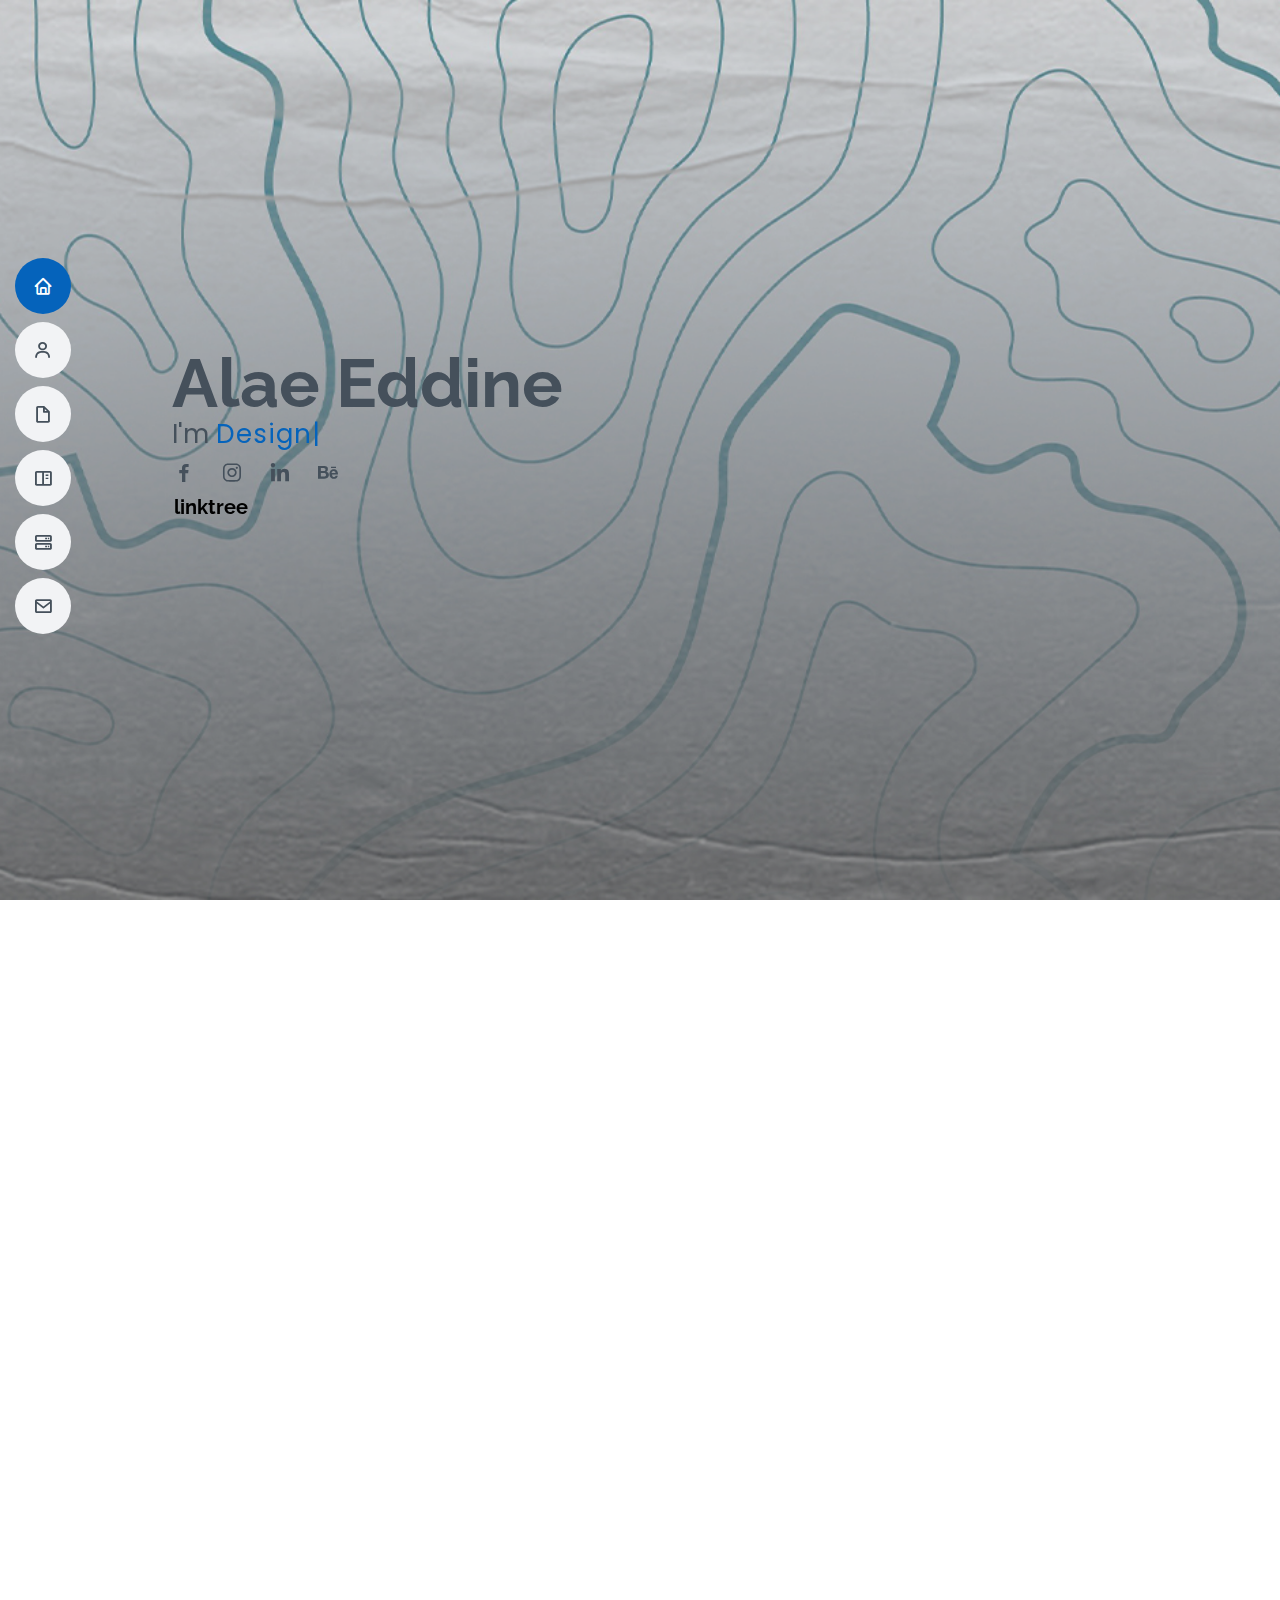
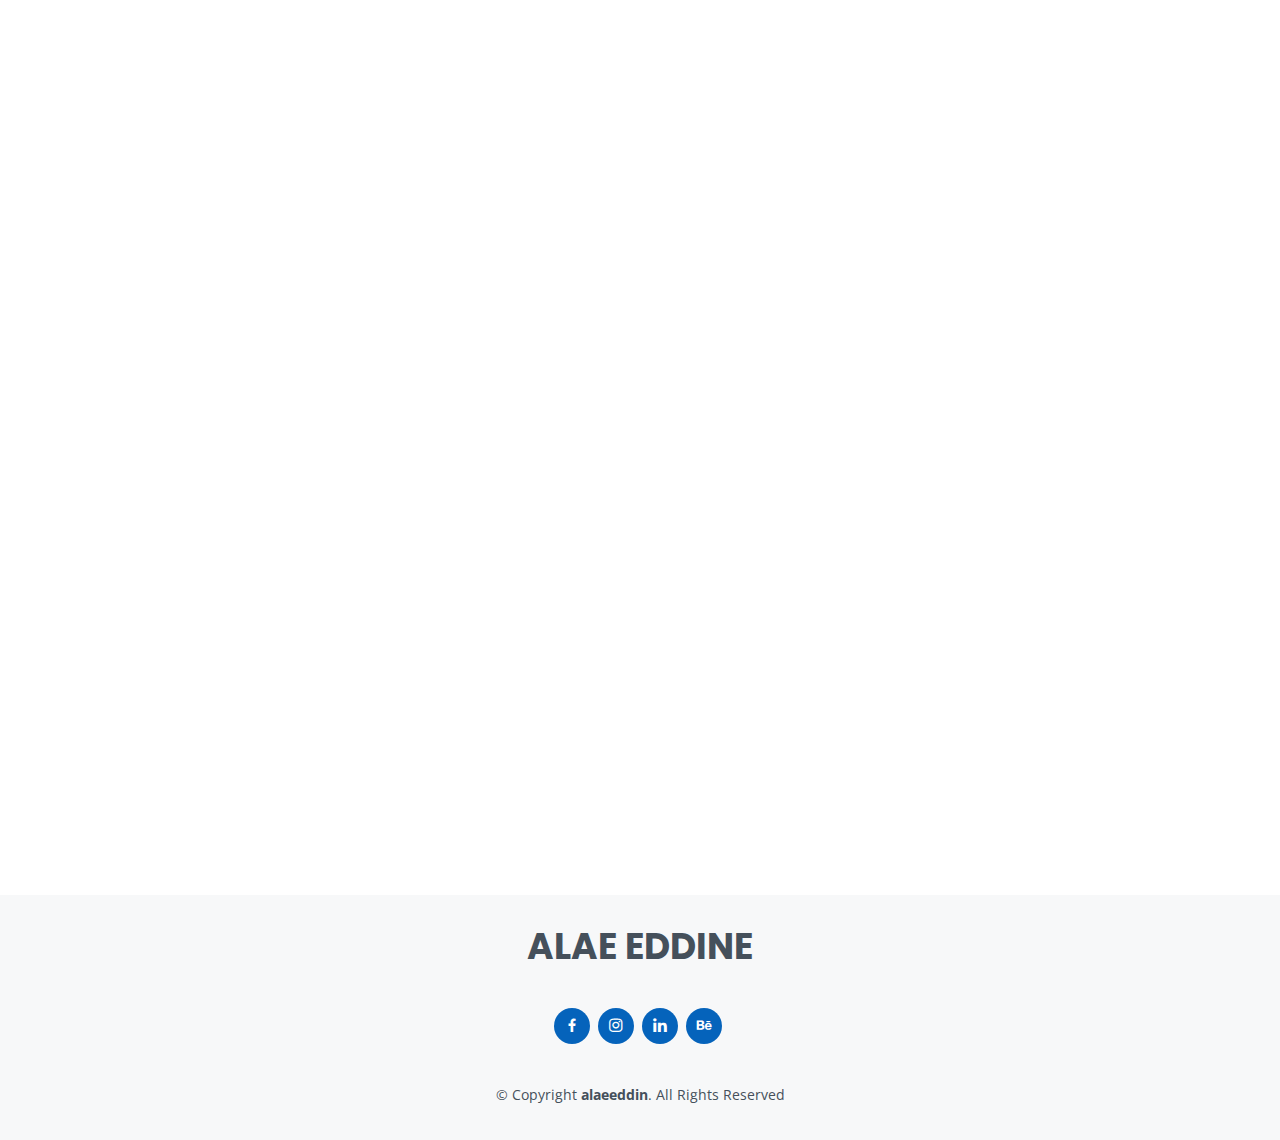
==== index.html @ 73f4cb02 "updated" ====
<!DOCTYPE html>
<html lang="en">

<head>
  <meta charset="utf-8">
  <meta content="width=device-width, initial-scale=1.0" name="viewport">

  <title>MyResume Bootstrap Template - Index</title>
  <meta content="" name="description">
  <meta content="" name="keywords">

  <!-- Favicons -->
  <link href="assets/img/favicon.png" rel="icon">
  <link href="assets/img/apple-touch-icon.png" rel="apple-touch-icon">

  <!-- Google Fonts -->
  <link href="https://fonts.googleapis.com/css?family=Open+Sans:300,300i,400,400i,600,600i,700,700i|Raleway:300,300i,400,400i,500,500i,600,600i,700,700i|Poppins:300,300i,400,400i,500,500i,600,600i,700,700i" rel="stylesheet">

  <!-- Vendor CSS Files -->
  <link href="assets/vendor/aos/aos.css" rel="stylesheet">
  <link href="assets/vendor/bootstrap/css/bootstrap.min.css" rel="stylesheet">
  <link href="assets/vendor/bootstrap-icons/bootstrap-icons.css" rel="stylesheet">
  <link href="assets/vendor/boxicons/css/boxicons.min.css" rel="stylesheet">
  <link href="assets/vendor/glightbox/css/glightbox.min.css" rel="stylesheet">
  <link href="assets/vendor/swiper/swiper-bundle.min.css" rel="stylesheet">

  <!-- Template Main CSS File -->
  <link href="assets/css/style.css" rel="stylesheet">
  <script src="https://kit.fontawesome.com/b3bf8f5bd1.js" crossorigin="anonymous"></script>

  <!-- =======================================================
  * Template Name: MyResume - v4.7.0
  * Template URL: https://bootstrapmade.com/free-html-bootstrap-template-my-resume/
  * Author: BootstrapMade.com
  * License: https://bootstrapmade.com/license/
  ======================================================== -->
</head>

<body>

  <!-- ======= Mobile nav toggle button ======= -->
  <!-- <button type="button" class="mobile-nav-toggle d-xl-none"><i class="bi bi-list mobile-nav-toggle"></i></button> -->
  <i class="bi bi-list mobile-nav-toggle d-xl-none"></i>
  <!-- ======= Header ======= -->
  <header id="header" class="d-flex flex-column justify-content-center">

    <nav id="navbar" class="navbar nav-menu">
      <ul>
        <li><a href="#hero" class="nav-link scrollto active"><i class="bx bx-home"></i> <span>Home</span></a></li>
        <li><a href="#about" class="nav-link scrollto"><i class="bx bx-user"></i> <span>About</span></a></li>
        <li><a href="#resume" class="nav-link scrollto"><i class="bx bx-file-blank"></i> <span>Resume</span></a></li>
        <li><a href="#portfolio" class="nav-link scrollto"><i class="bx bx-book-content"></i> <span>Portfolio</span></a></li>
        <li><a href="#services" class="nav-link scrollto"><i class="bx bx-server"></i> <span>Services</span></a></li>
        <li><a href="#contact" class="nav-link scrollto"><i class="bx bx-envelope"></i> <span>Contact</span></a></li>
      </ul>
    </nav><!-- .nav-menu -->

  </header><!-- End Header -->

  <!-- ======= Hero Section ======= -->
  <section id="hero" class="d-flex flex-column justify-content-center">
    <div class="container" data-aos="zoom-in" data-aos-delay="100">
      <h1>Alae Eddine</h1>
      <p>I'm <span class="typed" data-typed-items="Designer, Freelancer, artist"></span></p>
      <div class="social-links">
        <a href="https://web.facebook.com/profile.php?id=100086496341644" class="facebook"><i class="bx bxl-facebook"></i></a>
        <a href="https://www.instagram.com/taiess_art/" class="instagram"><i class="bx bxl-instagram"></i></a>
        <a href="https://www.linkedin.com/in/alae-eddin-79285a297/" class="linkedin"><i class="bx bxl-linkedin"></i></a>
        <a href="https://www.behance.net/alaeeddin" class="behance"><i class="bx bxl-behance"></i></a> 
      </div> 
      <h1><a href="https://linktr.ee/taiess_motion">
        <div style="position: relative;;top: -10px;left: 2px;font-size: 20px;">linktree</div>
        </a></h1>
    </div>
  </section><!-- End Hero -->

  <main id="main">

    <!-- ======= About Section ======= -->
    <section id="about" class="about">
      <div class="container" data-aos="fade-up">

        <div class="section-title">
          <h2>About</h2>
          <b>HI, MY NAME IS ALAE EDDINE.
            I HAVE 3 YEARS OF EXPERIENCE IN GRAPHIC DESIGN, VIDEO EDITING, AND 3D PRODUCTS.
             I KNOW HOW TO USE MANY PROGRAMS, INCLUDING PHOTOSHOP, ILLUSTRATOR, PREMIERE PRO, AFTER EFFECTS, AND BLENDER.
             I HAVE A GREAT DESIRE TO LEARN NEW THINGS IN ORDER TO DEVELOP MY SKILLS.</b>
        </div>

        <div class="row">
          <div class="col-lg-4">
            <img src="assets/img/profile-img.jpg" class="img-fluid" alt="">
          </div>
          <div class="col-lg-8 pt-4 pt-lg-0 content">
            <h3>Information.</h3>
            <p class="fst-italic">
            </p>
            <div class="row">
              <div class="col-lg-6">
                <ul>
                  <li><i class="bi bi-chevron-right"></i> <strong>Birthday:</strong> <span>17 May 2001</span></li>
                  <li><i class="bi bi-chevron-right"></i> <strong>Website:</strong> <span>www.example.com</span></li>
                  <li><i class="bi bi-chevron-right"></i> <strong>Phone:</strong> <span>+212 654586360</span></li>
                  <li><i class="bi bi-chevron-right"></i> <strong>Location:</strong> <span>Morocco, Agadir</span></li>
                </ul>
              </div>
              <div class="col-lg-6">
                <ul>
                  <li><i class="bi bi-chevron-right"></i> <strong>Age:</strong> <span>21</span></li>
                  <li><i class="bi bi-chevron-right"></i> <strong>Degree:</strong> <span>The second year at the university</span></li>
                  <li><i class="bi bi-chevron-right"></i> <strong>Gmail:</strong> <span>alaeeddin90@gmail.com</span></li>
                  <li><i class="bi bi-chevron-right"></i> <strong>Freelance:</strong> <span>Available</span></li>
                </ul>
              </div>
            </div>
            <p>
            </p>
          </div>
        </div>

      </div>
    </section><!-- End About Section -->

    

    <!-- ======= Skills Section ======= -->
    <section id="resume" class="skills section-bg">
      <div class="container" data-aos="fade-up">

        <div class="section-title">
          <h2>Skills</h2>
          <b>These are some of the skills that I gained by experimenting with several different fields, 
            which enabled me to either acquire or develop them.</b>
        </div>

        <div class="row skills-content">

          <div class="col-lg-6">

            <div class="progress">
              <span class="skill">Photoshop <i class="val">95%</i></span>
              <div class="progress-bar-wrap">
                <div class="progress-bar" role="progressbar" aria-valuenow="95" aria-valuemin="0" aria-valuemax="100"></div>
              </div>
            </div>

            <div class="progress">
              <span class="skill">Illustrator <i class="val">95%</i></span>
              <div class="progress-bar-wrap">
                <div class="progress-bar" role="progressbar" aria-valuenow="95" aria-valuemin="0" aria-valuemax="100"></div>
              </div>
            </div>

            <div class="progress">
              <span class="skill">Premiere pro <i class="val">95%</i></span>
              <div class="progress-bar-wrap">
                <div class="progress-bar" role="progressbar" aria-valuenow="95" aria-valuemin="0" aria-valuemax="100"></div>
              </div>
            </div>

          </div>

          <div class="col-lg-6">

            <div class="progress">
              <span class="skill">After effects <i class="val">80%</i></span>
              <div class="progress-bar-wrap">
                <div class="progress-bar" role="progressbar" aria-valuenow="80" aria-valuemin="0" aria-valuemax="100"></div>
              </div>
            </div>

            <div class="progress">
              <span class="skill">Blender <i class="val">80%</i></span>
              <div class="progress-bar-wrap">
                <div class="progress-bar" role="progressbar" aria-valuenow="80" aria-valuemin="0" aria-valuemax="100"></div>
              </div>
            </div>

            
            </div>

          </div>

        </div>

      </div>
    </section><!-- End Skills Section -->

    <!-- ======= Resume Section ======= -->
    <section id="experience" class="resume">
      <div class="container" data-aos="fade-up">

        <div class="section-title">
          <h2>Experience</h2>
          

        <div class="row">
          <div class="col-lg-6">
            <h3 class="resume-title">Education</h3>
            <div class="resume-item pb-0">
              <h4>baccalaureate</h4>
              <p><em>Obtained a baccalaureate degree in the Department of Life and Earth Sciences</em></p>
              <ul>
                <li>Morocco-chtouka ait baha-adouz oussaad</li>
                <li>2018\2019</li>
              </ul>
            </div>

            
            <div class="resume-item">
              <h4>Enrollment in university studies</h4>
              <h5>2019 - 2023</h5>
              <p><em>Division of Economic Sciences</em></p>
            </div>
          </div>
          <div class="col-lg-6">
            <h3 class="resume-title">Professional Experience</h3>
            <div class="resume-item">
              <h4>Freelancer : graphic design and Editor</h4>
              <h5>2019 - 2023</h5>
              <ul>
                <li>Ads design, banners, social media ads</li>
                <li>Design and drawing of characters and paintings </li>
                <li>Editing videos and merging them with visual and audio effects</li>
              </ul>
            </div>
              <div class="resume-item">
                <h4>Freelancer : animation 2d and motion graphic</h4>
                <h5>2021 - 2023</h5>
                <ul>
                  <li>Design characters and make animation</li>
                  <li>motion graphic ads</li>
                </ul>
            </div>
            <div class="resume-item">
              <h4>Freelancer : 3D artist</h4>
              <h5>2022 - 2023</h5>
              <ul>
                <li>interior design</li>
                <li>3D animation</li>  
              </ul>
            </div>
            
            </div>
          </div>
        </div>

      </div>
    </section><!-- End Resume Section -->

    <!-- ======= Portfolio Section ======= -->
    <section id="portfolio" class="portfolio section-bg">
      <div class="container" data-aos="fade-up">

        <div class="section-title">
          <h2>Portfolio</h2>
          <p><b>Here you will find some of my personal works</b></p>
        </div>

        <div class="row">
          <div class="col-lg-12 d-flex justify-content-center" data-aos="fade-up" data-aos-delay="100">
            <ul id="portfolio-flters">
              <li data-filter="*" class="filter-active">All</li>
              <li data-filter=".filter-app">Design graphic</li>
              <li data-filter=".filter-card">2D animation</li>
              <li data-filter=".filter-web">3D rendring </li>
            </ul>
          </div>
        </div>

        <div class="row portfolio-container" data-aos="fade-up" data-aos-delay="200">

          <div class="col-lg-4 col-md-6 portfolio-item filter-app">
            <div class="portfolio-wrap">
              <img src="assets/img/portfolio/auva-logo.jpg" class="img-fluid" alt="">
              <div class="portfolio-info">
                <h4>LOGO AUVA</h4>
                <p>DESIGN GRAPHIC</p>
                <div class="portfolio-links">
                  <a href="assets/img/portfolio/auva-logo.jpg" data-gallery="portfolioGallery" class="portfolio-lightbox" title="DESIGN GRAPHIC"><i class="bx bx-plus"></i></a>
                  <a href="portfolio-details.html" class="portfolio-details-lightbox" data-glightbox="type: external" title="Portfolio Details"><i class="bx bx-link"></i></a>
                </div>
              </div>
            </div>
          </div>

          <div class="col-lg-4 col-md-6 portfolio-item filter-app">
            <div class="portfolio-wrap">
              <img src="assets/img/portfolio/portfoliSSASo-1.jpg" class="img-fluid" alt="">
              <div class="portfolio-info">
                <h4>banners</h4>
                <p>DESIGN GRAPHIC</p>
                <div class="portfolio-links">
                  <a href="assets/img/portfolio/portfoliSSASo-1.jpg" data-gallery="portfolioGallery" class="portfolio-lightbox" title="DESIGN GRAPHIC"><i class="bx bx-plus"></i></a>
                  <a href="portfolio-details.html" class="portfolio-details-lightbox" data-glightbox="type: external" title="Portfolio Details"><i class="bx bx-link"></i></a>
                </div>
              </div>
            </div>
          </div>

          

          <div class="col-lg-4 col-md-6 portfolio-item filter-app">
            <div class="portfolio-wrap">
              <img src="assets/img/portfolio/portfoliSSSo-1.jpg" class="img-fluid" alt="">
              <div class="portfolio-info">
                <h4>alae logo</h4>
                <p>DESIGN GRAPHIC</p>
                <div class="portfolio-links">
                  <a href="assets/img/portfolio/portfoliSSSo-1.jpg" data-gallery="portfolioGallery" class="portfolio-lightbox" title="DESIGN GRAPHIC"><i class="bx bx-plus"></i></a>
                  <a href="portfolio-details.html" class="portfolio-details-lightbox" data-glightbox="type: external" title="Portfolio Details"><i class="bx bx-link"></i></a>
                </div>
              </div>
            </div>
          </div>

          <div class="col-lg-4 col-md-6 portfolio-item filter-web">
            <div class="portfolio-wrap">
              <img src="assets/img/portfolio/portfolio-2.jpg" class="img-fluid" alt="">
              <div class="portfolio-info">
                <h4>carrot character</h4>
                <p>3D RENDRING</p>
                <div class="portfolio-links">
                  <a href="assets/img/portfolio/portfolio-2.jpg" data-gallery="portfolioGallery" class="portfolio-lightbox" title="Web 3"><i class="bx bx-plus"></i></a>
                  <a href="portfolio-details.html" class="portfolio-details-lightbox" data-glightbox="type: external" title="Portfolio Details"><i class="bx bx-link"></i></a>
                </div>
              </div>
            </div>
          </div>

          <div class="col-lg-4 col-md-6 portfolio-item filter-web">
            <div class="portfolio-wrap">
              <img src="assets/img/portfolio/portfolio-2.1.jpg" class="img-fluid" alt="">
              <div class="portfolio-info">
                <h4>dream room</h4>
                <p>3D RENDRING</p>
                <div class="portfolio-links">
                  <a href="assets/img/portfolio/portfolio-2.1.jpg" data-gallery="portfolioGallery" class="portfolio-lightbox" title="Web 3"><i class="bx bx-plus"></i></a>
                  <a href="portfolio-details.html" class="portfolio-details-lightbox" data-glightbox="type: external" title="Portfolio Details"><i class="bx bx-link"></i></a>
                </div>
              </div>
            </div>
          </div>

          <div class="col-lg-4 col-md-6 portfolio-item filter-web">
            <div class="portfolio-wrap">
              <img src="assets/img/portfolio/portfolio-2.2.jpg" class="img-fluid" alt="">
              <div class="portfolio-info">
                <h4>dream kitchen</h4>
                <p>3D RENDRING</p>
                <div class="portfolio-links">
                  <a href="assets/img/portfolio/portfolio-2.2.jpg" data-gallery="portfolioGallery" class="portfolio-lightbox" title="Web 3"><i class="bx bx-plus"></i></a>
                  <a href="portfolio-details.html" class="portfolio-details-lightbox" data-glightbox="type: external" title="Portfolio Details"><i class="bx bx-link"></i></a>
                </div>
              </div>
            </div>
          </div>

          <div class="col-lg-4 col-md-6 portfolio-item filter-app">
            <div class="portfolio-wrap">
              <img src="assets/img/portfolio/logo-karim-tailor.jpg" class="img-fluid" alt="">
              <div class="portfolio-info">
                <h4>logo karim tailor</h4>
                <p>DESIGN GRAPHIC</p>
                <div class="portfolio-links">
                  <a href="assets/img/portfolio/logo-karim-tailor.jpg" data-gallery="portfolioGallery" class="portfolio-lightbox" title="DESIGN GRAPHIC"><i class="bx bx-plus"></i></a>
                  <a href="portfolio-details.html" class="portfolio-details-lightbox" data-glightbox="type: external" title="Portfolio Details"><i class="bx bx-link"></i></a>
                </div>
              </div>
            </div>
          </div>

          <div class="col-lg-4 col-md-6 portfolio-item filter-card">
            <div class="portfolio-wrap">
              <img src="assets/img/portfolio/portfolio-4.jpg" class="img-fluid" alt="">
              <div class="portfolio-info">
                <h4>jadid co motion graphic</h4>
                <p>2D animation</p>
                <div class="portfolio-links">
                  <a href="assets/img/portfolio/portfolio-4.jpg" data-gallery="portfolioGallery" class="portfolio-lightbox" title="2D animation"><i class="bx bx-plus"></i></a>
                  <a href="https://drive.google.com/file/d/13ydAbCqWtve7EQtnxo9LlO2_ieWgZD_L/view?usp=sharing" title="2D animation"><i class="bx bx-link"></i></a>
                </div>
              </div>
            </div>
          </div>

          <div class="col-lg-4 col-md-6 portfolio-item filter-web">
            <div class="portfolio-wrap">
              <img src="assets/img/portfolio/portfolio-5.jpg" class="img-fluid" alt="">
              <div class="portfolio-info">
                <h4>Flying deserted island</h4>
                <p>3D RENDRING</p>
                <div class="portfolio-links">
                  <a href="assets/img/portfolio/portfolio-5.jpg" data-gallery="portfolioGallery" class="portfolio-lightbox" title="Web 2"><i class="bx bx-plus"></i></a>
                  <a href="portfolio-details.html" class="portfolio-details-lightbox" data-glightbox="type: external" title="Portfolio Details"><i class="bx bx-link"></i></a>
                </div>
              </div>
            </div>
          </div>

          <div class="col-lg-4 col-md-6 portfolio-item filter-app">
            <div class="portfolio-wrap">
              <img src="assets/img/portfolio/portfolio-6.jpg" class="img-fluid" alt="">
              <div class="portfolio-info">
                <h4>logo auva logo</h4>
                <p>DESIGN GRAPHIC</p>
                <div class="portfolio-links">
                  <a href="assets/img/portfolio/portfolio-6.jpg" data-gallery="portfolioGallery" class="portfolio-lightbox" title="DESIGN GRAPHIC"><i class="bx bx-plus"></i></a>
                  <a href="portfolio-details.html" class="portfolio-details-lightbox" data-glightbox="type: external" title="Portfolio Details"><i class="bx bx-link"></i></a>
                </div>
              </div>
            </div>
          </div>

          <div class="col-lg-4 col-md-6 portfolio-item filter-app">
            <div class="portfolio-wrap">
              <img src="assets/img/portfolio/BANNER_2.jpg" class="img-fluid" alt="">
              <div class="portfolio-info">
                <h4>banners</h4>
                <p>DESIGN GRAPHIC</p>
                <div class="portfolio-links">
                  <a href="assets/img/portfolio/BANNER_2.jpg" data-gallery="portfolioGallery" class="portfolio-lightbox" title="DESIGN GRAPHIC"><i class="bx bx-plus"></i></a>
                  <a href="portfolio-details.html" class="portfolio-details-lightbox" data-glightbox="type: external" title="Portfolio Details"><i class="bx bx-link"></i></a>
                </div>
              </div>
            </div>
          </div>

          <div class="col-lg-4 col-md-6 portfolio-item filter-app">
            <div class="portfolio-wrap">
              <img src="assets/img/portfolio/BANNER_3.jpg" class="img-fluid" alt="">
              <div class="portfolio-info">
                <h4>banners</h4>
                <p>DESIGN GRAPHIC</p>
                <div class="portfolio-links">
                  <a href="assets/img/portfolio/BANNER_3.jpg" data-gallery="portfolioGallery" class="portfolio-lightbox" title="DESIGN GRAPHIC"><i class="bx bx-plus"></i></a>
                  <a href="portfolio-details.html" class="portfolio-details-lightbox" data-glightbox="type: external" title="Portfolio Details"><i class="bx bx-link"></i></a>
                </div>
              </div>
            </div>
          </div>

          <div class="col-lg-4 col-md-6 portfolio-item filter-app">
            <div class="portfolio-wrap">
              <img src="assets/img/portfolio/portfoliSSo-1.jpg" class="img-fluid" alt="">
              <div class="portfolio-info">
                <h4>auva logo</h4>
                <p>DESIGN GRAPHIC</p>
                <div class="portfolio-links">
                  <a href="assets/img/portfolio/portfoliSSo-1.jpg" data-gallery="portfolioGallery" class="portfolio-lightbox" title="DESIGN GRAPHIC"><i class="bx bx-plus"></i></a>
                  <a href="portfolio-details.html" class="portfolio-details-lightbox" data-glightbox="type: external" title="Portfolio Details"><i class="bx bx-link"></i></a>
                </div>
              </div>
            </div>
          </div>

          <div class="col-lg-4 col-md-6 portfolio-item filter-card">
            <div class="portfolio-wrap">
              <img src="assets/img/portfolio/portfolio-7.jpg" class="img-fluid" alt="">
              <div class="portfolio-info">
                <h4>l'box animation</h4>
                <p>2D animation</p>
                <div class="portfolio-links">
                  <a href="assets/img/portfolio/portfolio-7.jpg" data-gallery="portfolioGallery" class="portfolio-lightbox" title="2D animation"><i class="bx bx-plus"></i></a>
                  <a href="https://drive.google.com/file/d/11UYwRSaz3IsTHRaHEIhQaYltELUjUNdL/view?usp=sharing" title="2D animation"><i class="bx bx-link"></i></a>
                </div>
              </div>
            </div>
          </div>

          <div class="col-lg-4 col-md-6 portfolio-item filter-card">
            <div class="portfolio-wrap">
              <img src="assets/img/portfolio/portfolio-8.jpg" class="img-fluid" alt="">
              <div class="portfolio-info">
                <h4>cabinet d'orthoptie animation</h4>
                <p>2D animation</p>
                <div class="portfolio-links">
                  <a href="assets/img/portfolio/portfolio-8.jpg" data-gallery="portfolioGallery" class="portfolio-lightbox" title="2D animation"><i class="bx bx-plus"></i></a>
                  <a href="https://drive.google.com/file/d/1YkeihzGF2uf79qdnOVBDCPUDxxinAh7w/view?usp=sharing" title="Portfolio Details"><i class="bx bx-link"></i></a>
                </div>
              </div>
            </div>
          </div>

          <div class="col-lg-4 col-md-6 portfolio-item filter-web">
            <div class="portfolio-wrap">
              <img src="assets/img/portfolio/portfolio-9.jpg" class="img-fluid" alt="">
              <div class="portfolio-info">
                <h4>dream room</h4>
                <p>3D RENDRING</p>
                <div class="portfolio-links">
                  <a href="assets/img/portfolio/portfolio-9.jpg" data-gallery="portfolioGallery" class="portfolio-lightbox" title="Web 3"><i class="bx bx-plus"></i></a>
                  <a href="portfolio-details.html" class="portfolio-details-lightbox" data-glightbox="type: external" title="Portfolio Details"><i class="bx bx-link"></i></a>
                </div>
              </div>
            </div>
          </div>

        </div>

      </div>
    </section><!-- End Portfolio Section -->

    <!-- ======= Services Section ======= -->
    <section id="services" class="services">
      <div class="container" data-aos="fade-up">

        <div class="section-title">
          <h2>Services</h2>
          <p><b>I provide different services that help you provide better content or help your company to provide its services smoothly to customers</b></p>
        </div>

        <div class="row">
          <div class="col-lg-4 col-md-6 d-flex align-items-stretch" data-aos="zoom-in" data-aos-delay="100">
            <div class="icon-box iconbox-blue">
              <div class="icon">
                <svg width="100" height="100" viewBox="0 0 600 600" xmlns="http://www.w3.org/2000/svg"> 
                  <path stroke="none" stroke-width="0" fill="#f5f5f5" d="M300,582.0697525312426C382.5290701553225,586.8405444964366,449.9789794690241,525.3245884688669,502.5850820975895,461.55621195738473C556.606425686781,396.0723002908107,615.8543463187945,314.28637112970534,586.6730223649479,234.56875336149918C558.9533121215079,158.8439757836574,454.9685369536778,164.00468322053177,381.49747125262974,130.76875717737553C312.15926192815925,99.40240125094834,248.97055460311594,18.661163978235184,179.8680185752513,50.54337015887873C110.5421016452524,82.52863877960104,119.82277516462835,180.83849132639028,109.12597500060166,256.43424936330496C100.08760227029461,320.3096726198365,92.17705696193138,384.0621239912766,124.79988738764834,439.7174275375508C164.83382741302287,508.01625554203684,220.96474134820875,577.5009287672846,300,582.0697525312426"></path>
                </svg>
                <img src="C:\Users\zertyuiop\Desktop\portfolio ae website\assets\img\icons\3D-icon.png" class="hover-image" style="width: 42px;height: 42px;position: absolute;top: 34px;left: -16px;left: 33px; ">
              </div>
              <h4><a href="https://drive.google.com/file/d/1mc7DrGEESGYgomYql3vd9aY8Rp2_ylqr/view?usp=sharing">3D</a></h4>
              <p><b>Create a 3D animation video and interior design for your home or organization</b></p>
            </div>
          </div>

          <div class="col-lg-4 col-md-6 d-flex align-items-stretch mt-4 mt-md-0" data-aos="zoom-in" data-aos-delay="200">
            <div class="icon-box iconbox-orange ">
              <div class="icon">
                <svg width="100" height="100" viewBox="0 0 600 600" xmlns="http://www.w3.org/2000/svg">
                  <path stroke="none" stroke-width="0" fill="#f5f5f5" d="M300,582.0697525312426C382.5290701553225,586.8405444964366,449.9789794690241,525.3245884688669,502.5850820975895,461.55621195738473C556.606425686781,396.0723002908107,615.8543463187945,314.28637112970534,586.6730223649479,234.56875336149918C558.9533121215079,158.8439757836574,454.9685369536778,164.00468322053177,381.49747125262974,130.76875717737553C312.15926192815925,99.40240125094834,248.97055460311594,18.661163978235184,179.8680185752513,50.54337015887873C110.5421016452524,82.52863877960104,119.82277516462835,180.83849132639028,109.12597500060166,256.43424936330496C100.08760227029461,320.3096726198365,92.17705696193138,384.0621239912766,124.79988738764834,439.7174275375508C164.83382741302287,508.01625554203684,220.96474134820875,577.5009287672846,300,582.0697525312426"></path>
                </svg>
                <img src="C:\Users\zertyuiop\Desktop\portfolio ae website\assets\img\icons\design.png" style="width: 42px;height: 42px;position: absolute;top: 36px;left: -16px;left: 33px;">
              </div>
              <h4><a href="">Graphic design</a></h4>
              <p><b>Creating a visual identity and everything that might help you promote your project</b></p>
            </div>
          </div>

          <div class="col-lg-4 col-md-6 d-flex align-items-stretch mt-4 mt-lg-0" data-aos="zoom-in" data-aos-delay="300">
            <div class="icon-box iconbox-pink">
              <div class="icon">
                <svg width="100" height="100" viewBox="0 0 600 600" xmlns="http://www.w3.org/2000/svg">
                  <path stroke="none" stroke-width="0" fill="#f5f5f5" d="M300,541.5067337569781C382.14930387511276,545.0595476570109,479.8736841581634,548.3450877840088,526.4010558755058,480.5488172755941C571.5218469581645,414.80211281144784,517.5187510058486,332.0715597781072,496.52539010469104,255.14436215662573C477.37192572678356,184.95920475031193,473.57363656557914,105.61284051026155,413.0603344069578,65.22779650032875C343.27470386102294,18.654635553484475,251.2091493199835,5.337323636656869,175.0934190732945,40.62881213300186C97.87086631185822,76.43348514350839,51.98124368387456,156.15599469081315,36.44837278890362,239.84606092416172C21.716077023791087,319.22268207091537,43.775223500013084,401.1760424656574,96.891909868211,461.97329694683043C147.22146801428983,519.5804099606455,223.5754009179313,538.201503339737,300,541.5067337569781"></path>
                </svg>
                <img src="C:\Users\zertyuiop\Desktop\portfolio ae website\assets\img\icons\icons8-pivot-animator-96.png" style="width: 53px;height: 53px;position: absolute;top: 28px;left: -16px;left: 22px;">
              </div>
              <h4><a href="">2D animation</a></h4>
              <p><b>I present to you motion graphics that help you present your project or idea to your clients with a creative touch</b></p>
            </div>
          </div>
        </div>

      </div>
    </section><!-- End Services Section -->

    <!-- ======= Testimonials Section ======= -->
   <!-- End testimonial item -->
<!-- End testimonial item -->


    <!-- ======= Contact Section ======= -->
    <section id="contact" class="contact">
      <div class="container" data-aos="fade-up">

        <div class="section-title">
          <h2>Contact</h2>
        </div>

        <div class="row mt-1">

          <div class="col-lg-4">
            <div class="info">
              <div class="address">
                <i class="bi bi-geo-alt"></i>
                <h4>Location:</h4>
                <p>biougra-chtouka ait baha-souss massa-Morocco</p>
              </div>

              <div class="email">
                <i class="bi bi-envelope"></i>
                <h4>Email:</h4>
                <p>alaeeddin90@example.com</p>
              </div>

              <div class="phone">
                <i class="bi bi-phone"></i>
                <h4>Call:</h4>
                <p>+212653586360</p>
              </div>

            </div>

          </div>

          <div class="col-lg-8 mt-5 mt-lg-0">

            <form action="forms/contact.php" method="post" role="form" class="php-email-form">
              <div class="row">
                <div class="col-md-6 form-group">
                  <input type="text" name="name" class="form-control" id="name" placeholder="Your Name" required>
                </div>
                <div class="col-md-6 form-group mt-3 mt-md-0">
                  <input type="email" class="form-control" name="email" id="email" placeholder="Your Email" required>
                </div>
              </div>
              <div class="form-group mt-3">
                <input type="text" class="form-control" name="subject" id="subject" placeholder="Subject" required>
              </div>
              <div class="form-group mt-3">
                <textarea class="form-control" name="message" rows="5" placeholder="Message" required></textarea>
              </div>
              <div class="my-3">
                <div class="loading">Loading</div>
                <div class="error-message"></div>
                <div class="sent-message">Your message has been sent. Thank you!</div>
              </div>
              <div class="text-center"><button type="submit">Send Message</button></div>
            </form>

          </div>

        </div>

      </div>
    </section><!-- End Contact Section -->

  </main><!-- End #main -->

  <!-- ======= Footer ======= -->
  <footer id="footer">
    <div class="container">
      <h3>ALAE EDDINE</h3>
      <p></p>
      <div class="social-links">
        <a href="https://web.facebook.com/profile.php?id=100086496341644" class="facebook"><i class="bx bxl-facebook"></i></a>
        <a href="https://www.instagram.com/taiess_motion/" class="instagram"><i class="bx bxl-instagram"></i></a>
        <a href="https://www.linkedin.com/in/alae-eddin-62bb54255/" class="linkedin"><i class="bx bxl-linkedin"></i></a>
        <a href="https://www.behance.net/alaeeddin" class="behance"><i class="bx bxl-behance"></i></a> 
      </div>
      <div class="copyright">
        &copy; Copyright <strong><span>alaeeddin</span></strong>. All Rights Reserved
      </div>
      <div class="credits">
        <!-- All the links in the footer should remain intact. -->
        <!-- You can delete the links only if you purchased the pro version. -->
        <!-- Licensing information: [license-url] -->
        <!-- Purchase the pro version with working PHP/AJAX contact form: https://bootstrapmade.com/free-html-bootstrap-template-my-resume/ -->
      </div>
    </div>
  </footer><!-- End Footer -->

  <div id="preloader"></div>
  <a href="#" class="back-to-top d-flex align-items-center justify-content-center"><i class="bi bi-arrow-up-short"></i></a>

  <!-- Vendor JS Files -->
  <script src="assets/vendor/purecounter/purecounter.js"></script>
  <script src="assets/vendor/aos/aos.js"></script>
  <script src="assets/vendor/bootstrap/js/bootstrap.bundle.min.js"></script>
  <script src="assets/vendor/glightbox/js/glightbox.min.js"></script>
  <script src="assets/vendor/isotope-layout/isotope.pkgd.min.js"></script>
  <script src="assets/vendor/swiper/swiper-bundle.min.js"></script>
  <script src="assets/vendor/typed.js/typed.min.js"></script>
  <script src="assets/vendor/waypoints/noframework.waypoints.js"></script>
  <script src="assets/vendor/php-email-form/validate.js"></script>

  <!-- Template Main JS File -->
  <script src="assets/js/main.js"></script>

</body>

</html>
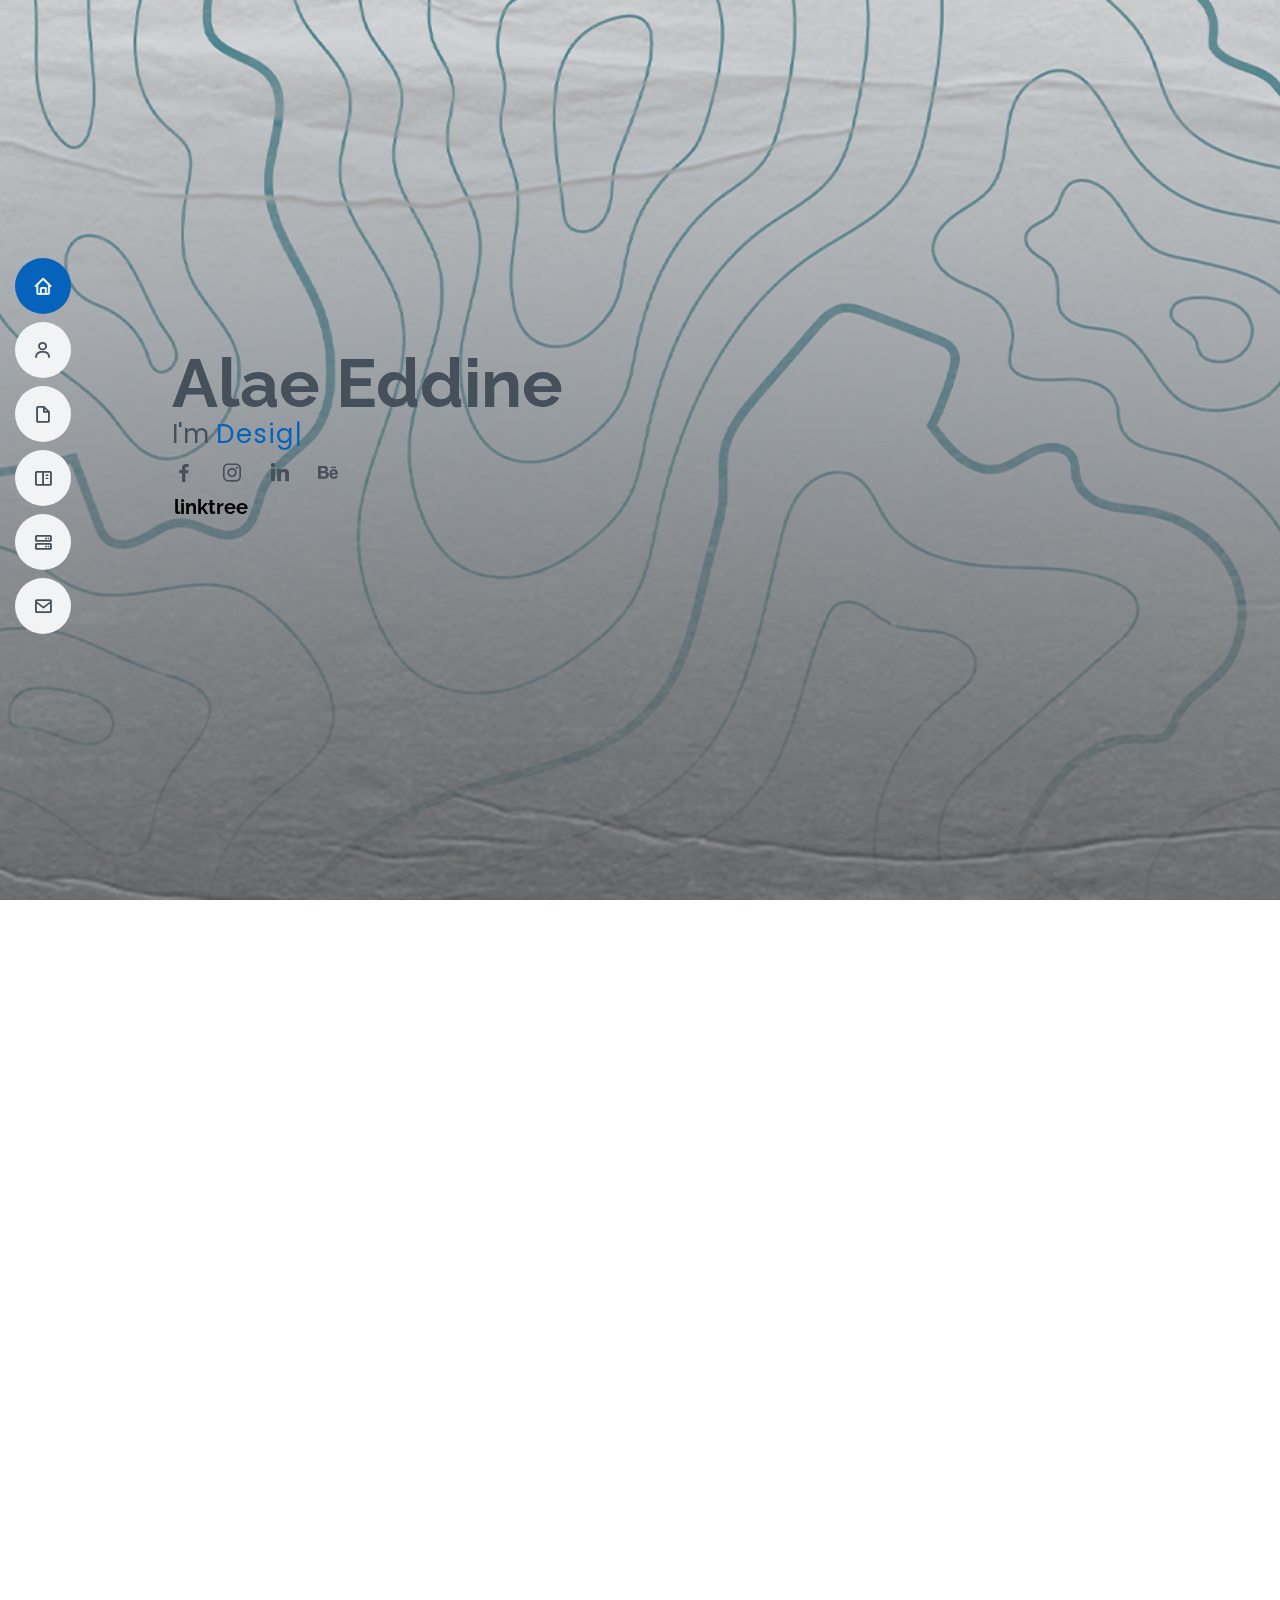
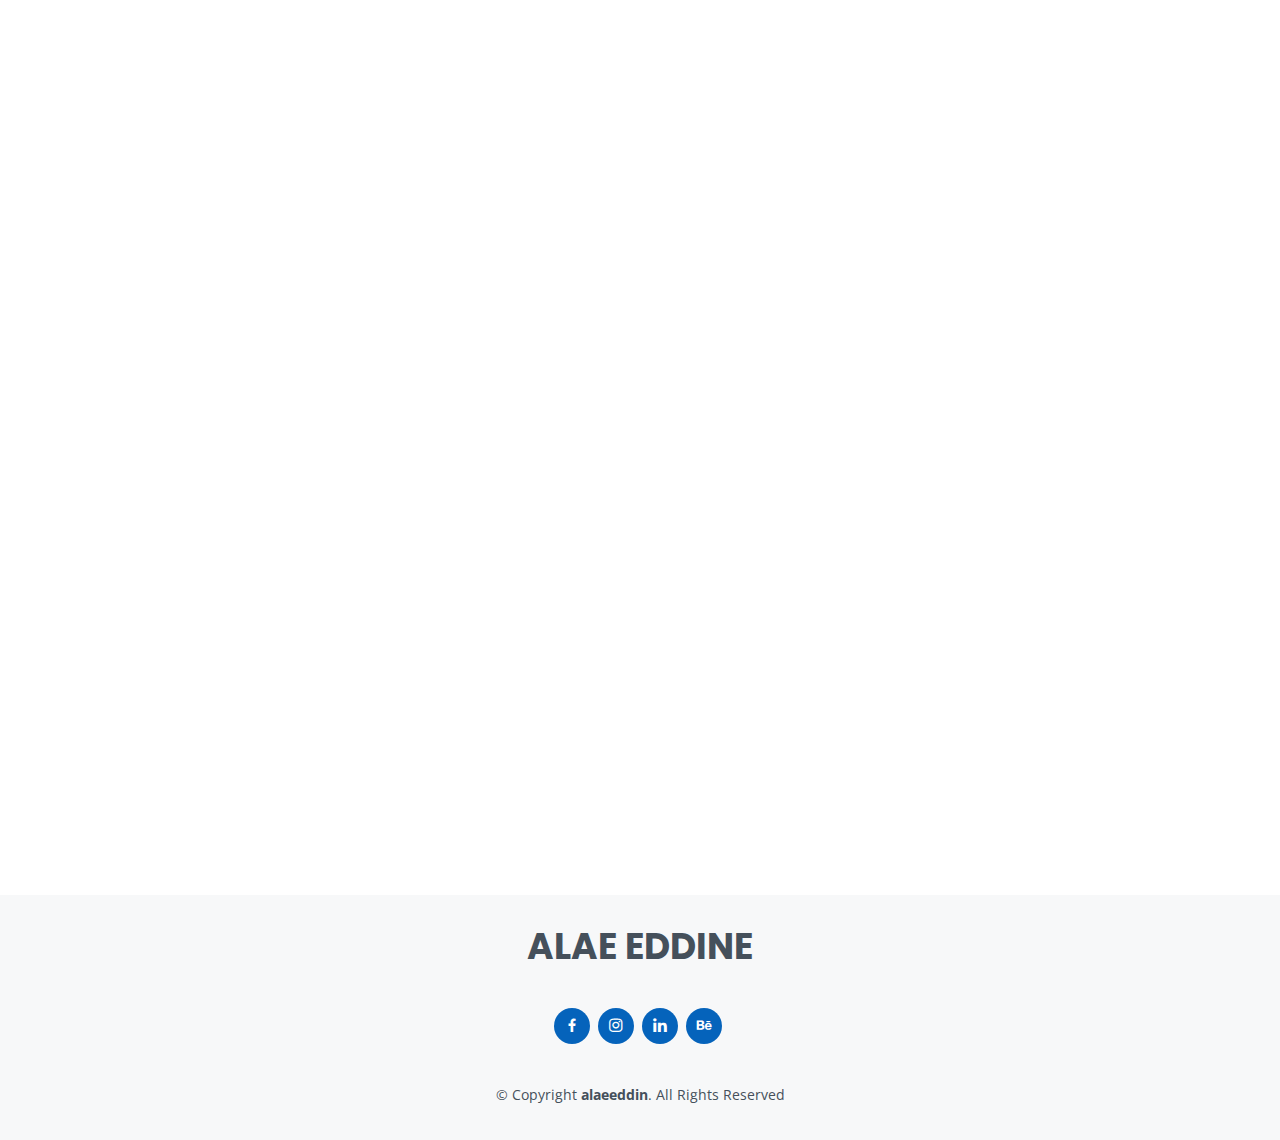
==== commit 9ccff9d9: "updated" ====
--- a/index.html
+++ b/index.html
@@ -83,7 +83,7 @@
         <div class="section-title">
           <h2>About</h2>
           <b>HI, MY NAME IS ALAE EDDINE.
-            I HAVE 3 YEARS OF EXPERIENCE IN GRAPHIC DESIGN, VIDEO EDITING, AND 3D PRODUCTS.
+            I HAVE 4 YEARS OF EXPERIENCE IN GRAPHIC DESIGN, VIDEO EDITING, AND 3D PRODUCTS.
              I KNOW HOW TO USE MANY PROGRAMS, INCLUDING PHOTOSHOP, ILLUSTRATOR, PREMIERE PRO, AFTER EFFECTS, AND BLENDER.
              I HAVE A GREAT DESIRE TO LEARN NEW THINGS IN ORDER TO DEVELOP MY SKILLS.</b>
         </div>
@@ -107,7 +107,7 @@
               </div>
               <div class="col-lg-6">
                 <ul>
-                  <li><i class="bi bi-chevron-right"></i> <strong>Age:</strong> <span>21</span></li>
+                  <li><i class="bi bi-chevron-right"></i> <strong>Age:</strong> <span>22</span></li>
                   <li><i class="bi bi-chevron-right"></i> <strong>Degree:</strong> <span>The second year at the university</span></li>
                   <li><i class="bi bi-chevron-right"></i> <strong>Gmail:</strong> <span>alaeeddin90@gmail.com</span></li>
                   <li><i class="bi bi-chevron-right"></i> <strong>Freelance:</strong> <span>Available</span></li>
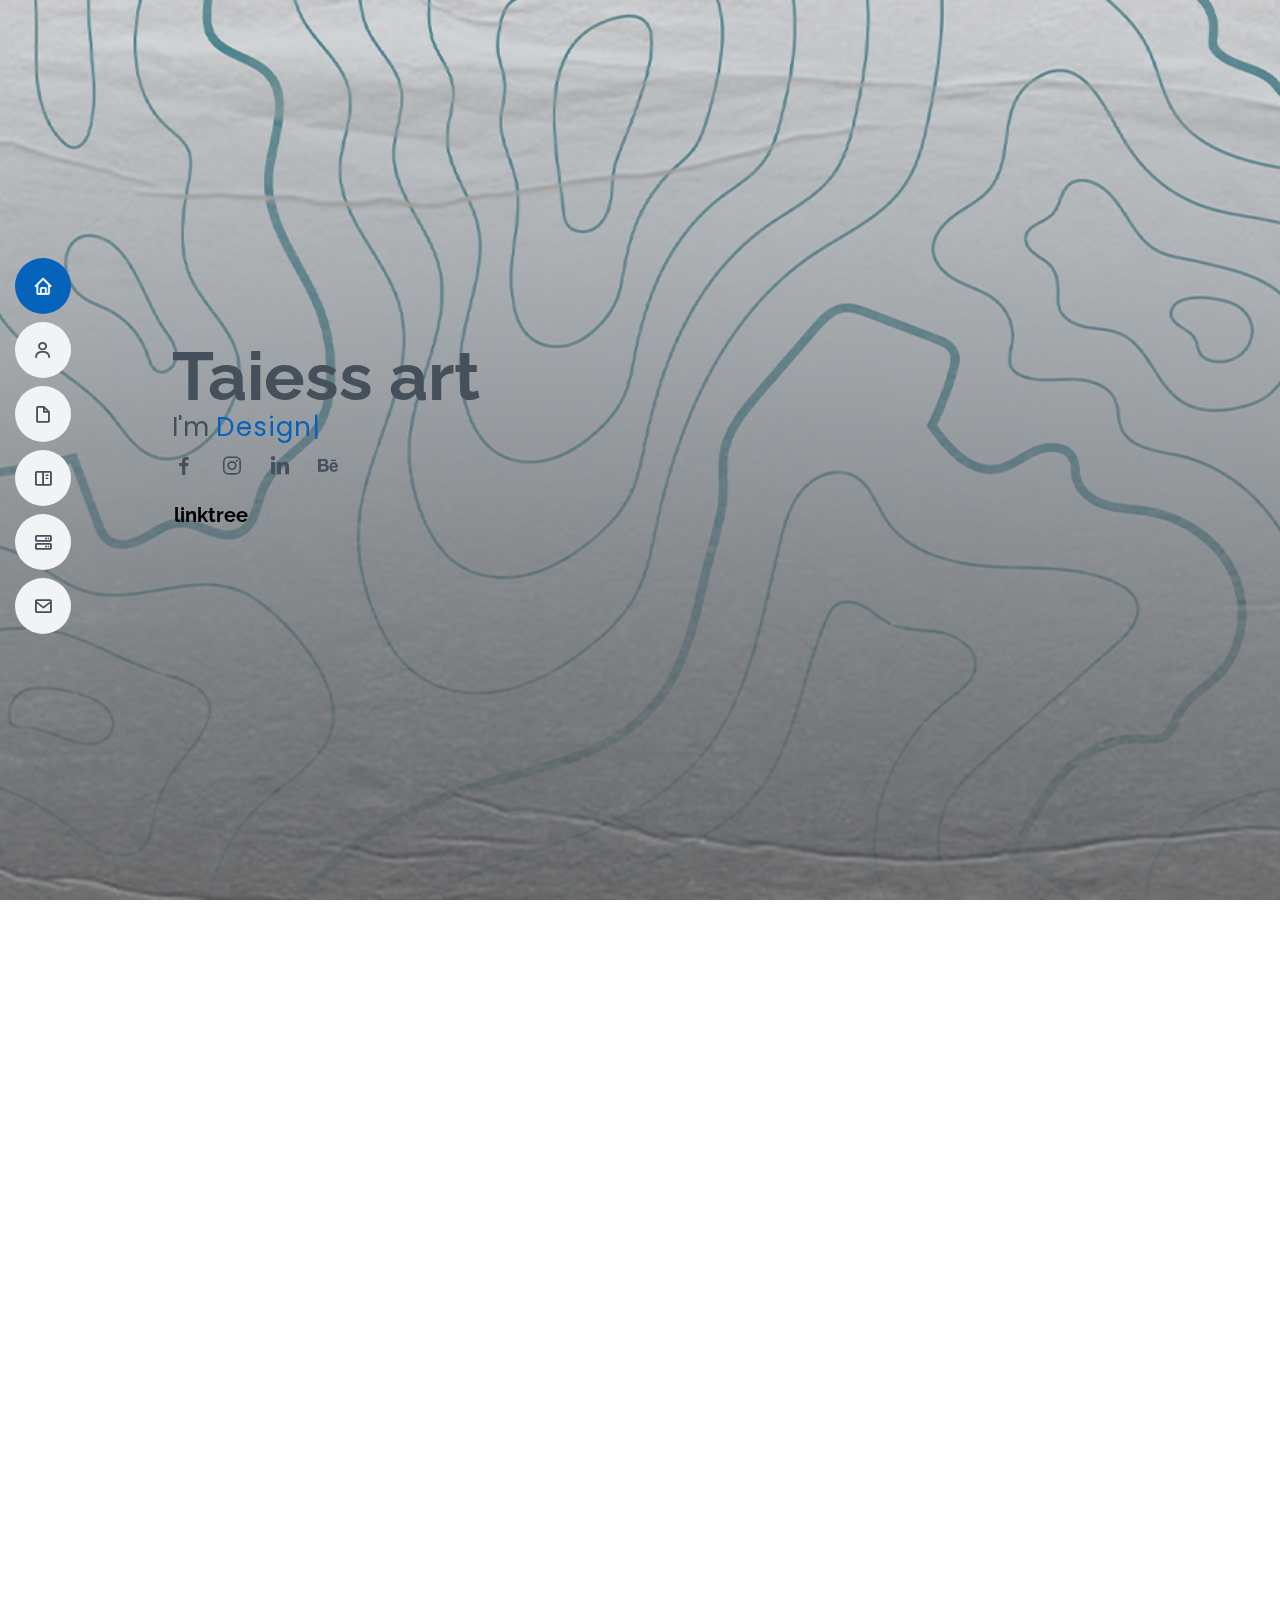
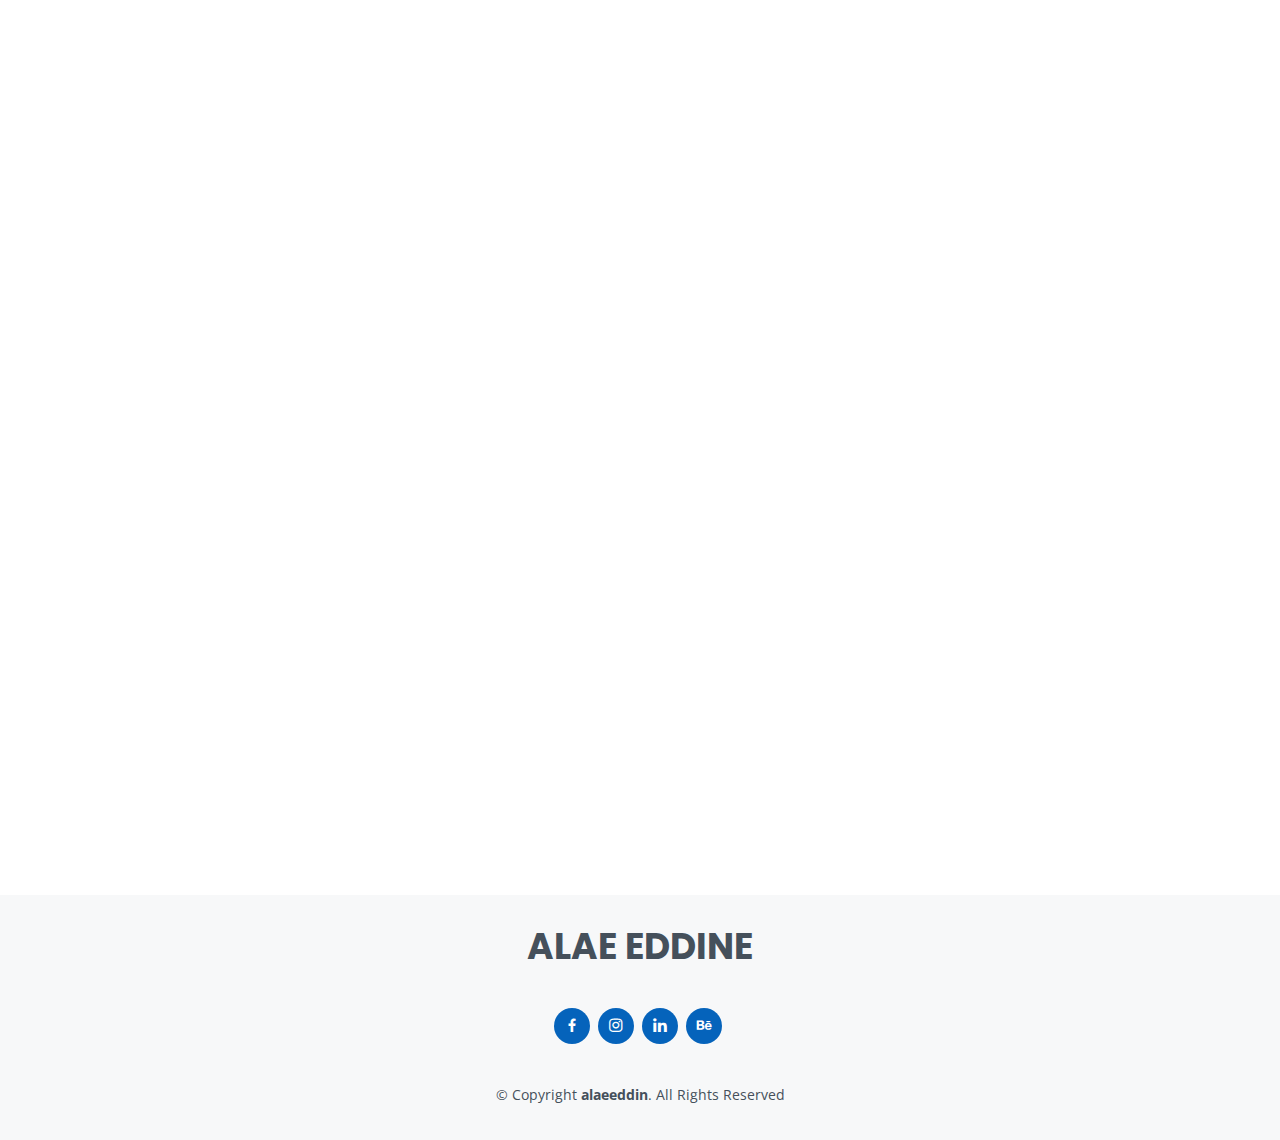
==== commit 41a01f5a: "updated" ====
--- a/index.html
+++ b/index.html
@@ -5,7 +5,7 @@
   <meta charset="utf-8">
   <meta content="width=device-width, initial-scale=1.0" name="viewport">
 
-  <title>MyResume Bootstrap Template - Index</title>
+  <title>Taiess art</title>
   <meta content="" name="description">
   <meta content="" name="keywords">
 
@@ -60,8 +60,22 @@
   <!-- ======= Hero Section ======= -->
   <section id="hero" class="d-flex flex-column justify-content-center">
     <div class="container" data-aos="zoom-in" data-aos-delay="100">
-      <h1>Alae Eddine</h1>
-      <p>I'm <span class="typed" data-typed-items="Designer, Freelancer, artist"></span></p>
+      <style>
+        /* Styles specific to this section */
+        h2 {
+          margin-bottom: 10px; /* Adjust the margin as needed */
+        }
+  
+        .social-links {
+          margin-bottom: 15px; /* Adjust the margin as needed */
+        }
+  
+        .additional-button {
+          margin-top: 10px; /* Adjust the margin as needed */
+        }
+      </style>
+      <h1>Taiess art</h1>
+      <p>I'm <span class="typed" data-typed-items="Designer, Freelancer, 3D artist"></span></p>
       <div class="social-links">
         <a href="https://web.facebook.com/profile.php?id=100086496341644" class="facebook"><i class="bx bxl-facebook"></i></a>
         <a href="https://www.instagram.com/taiess_art/" class="instagram"><i class="bx bxl-instagram"></i></a>
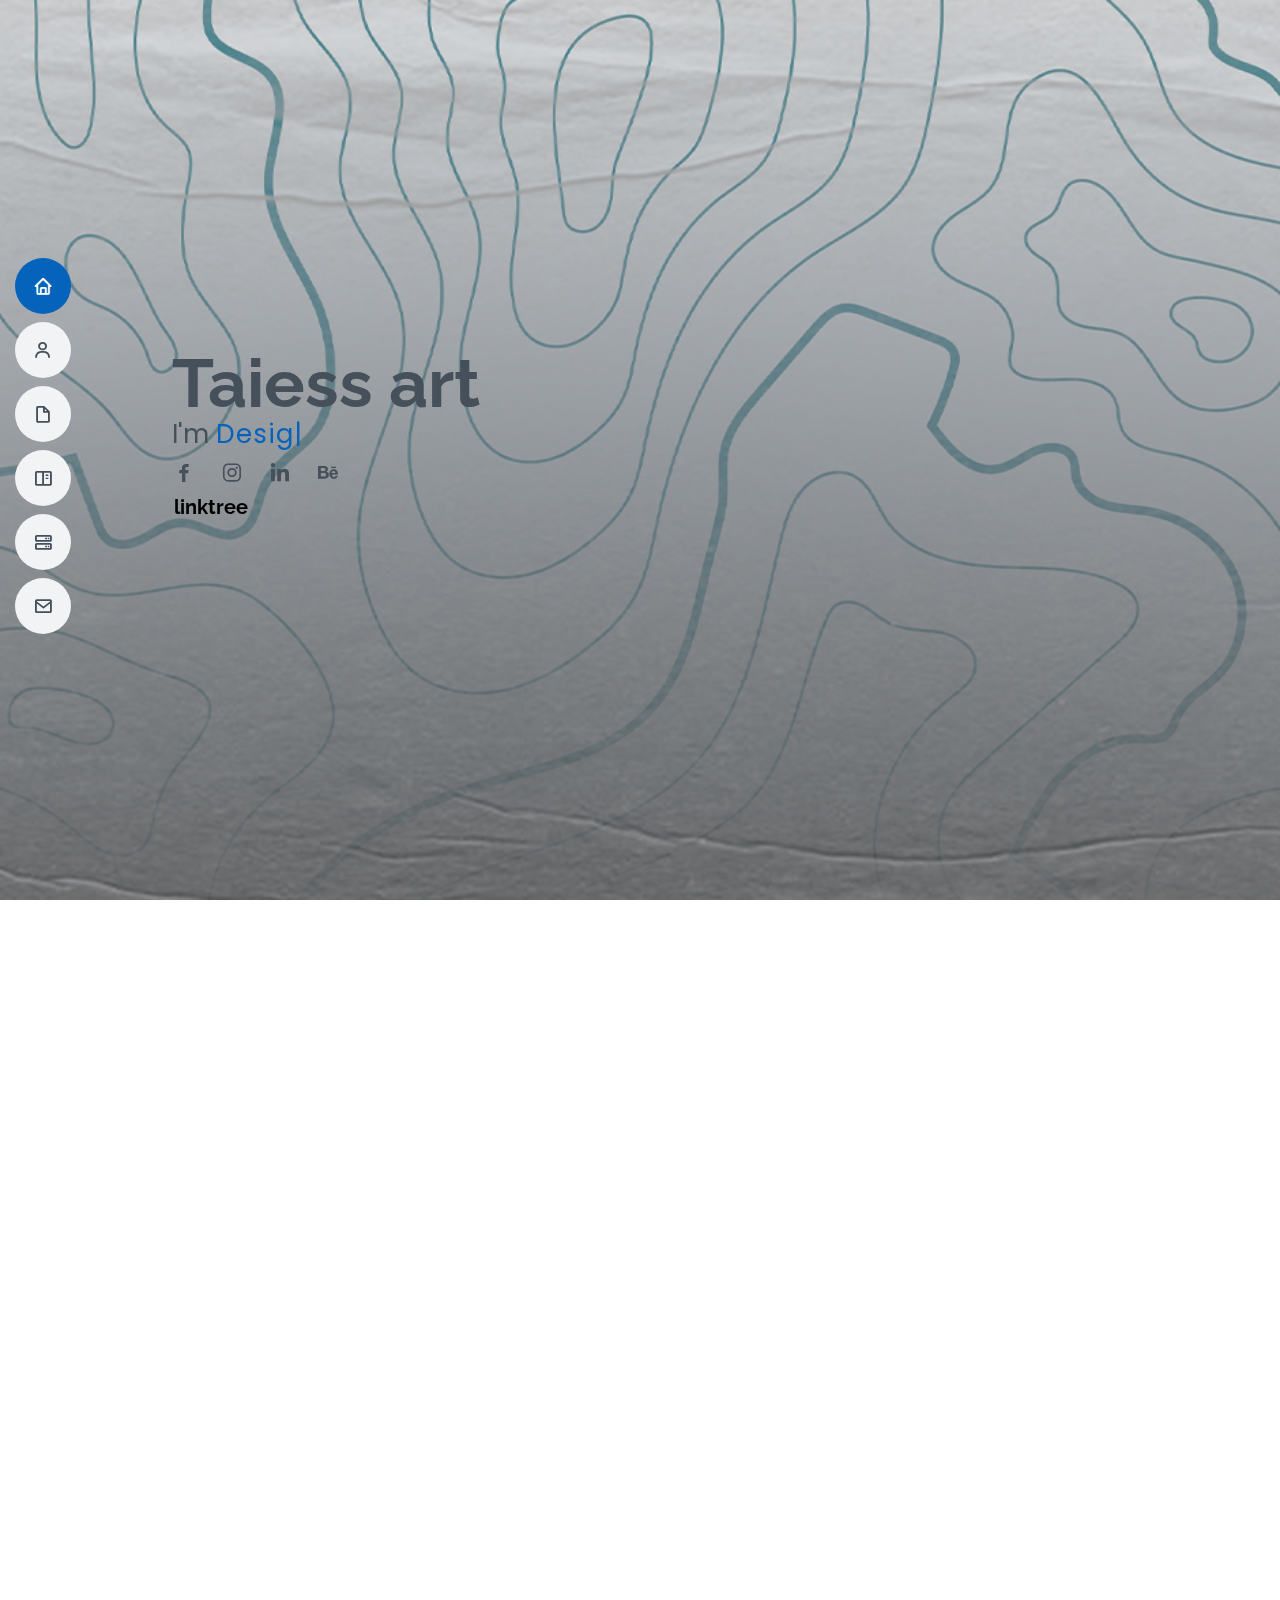
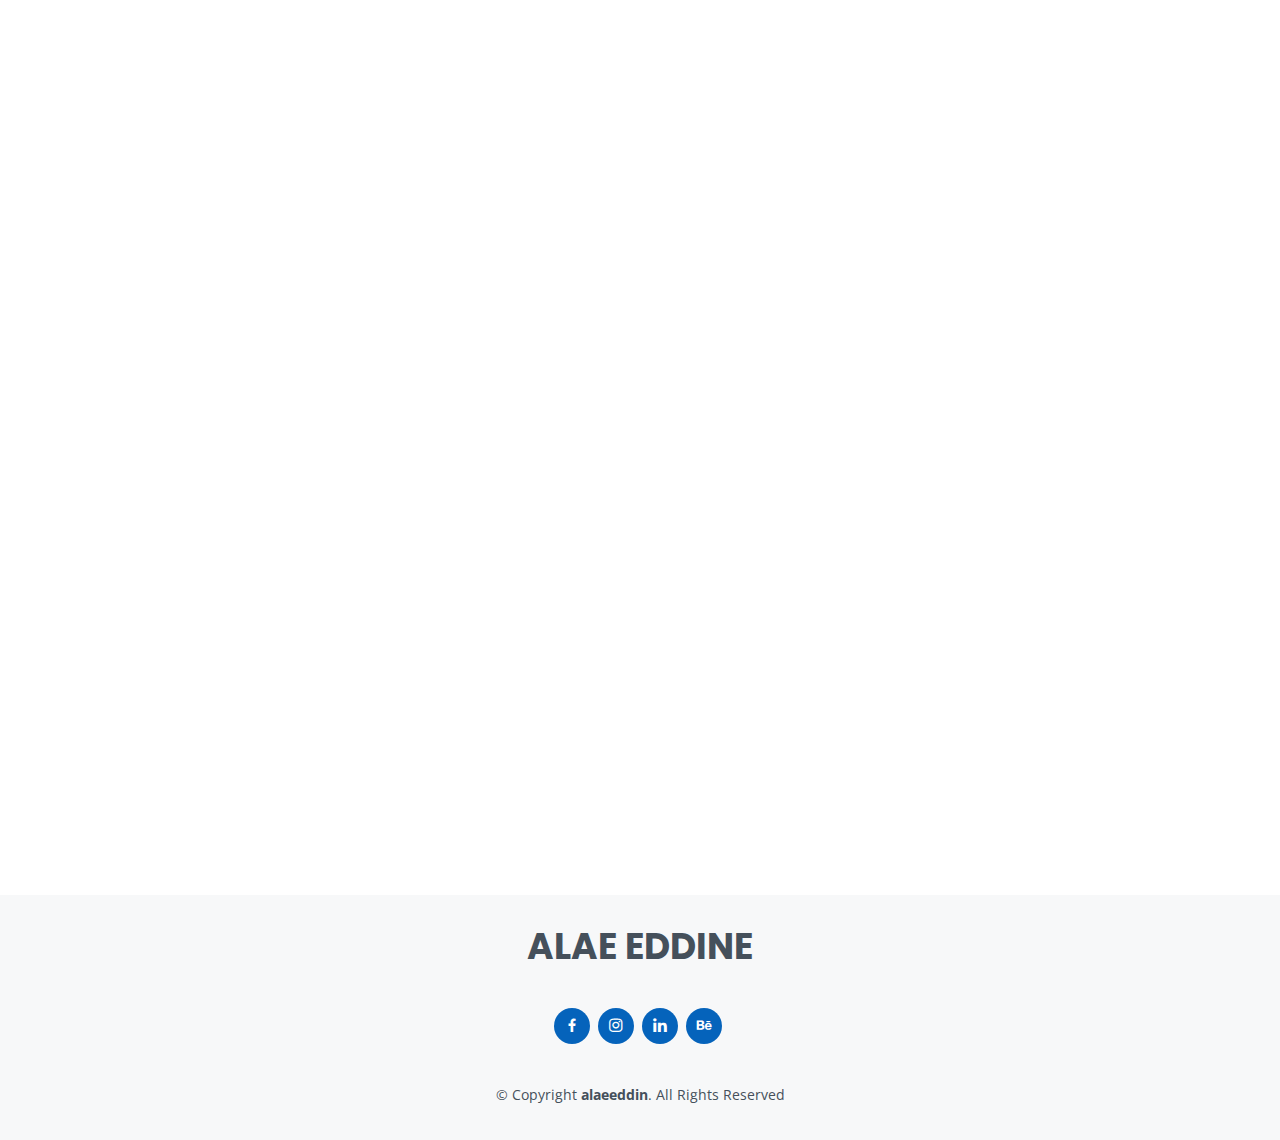
==== commit a17394a7: "updated" ====
--- a/index.html
+++ b/index.html
@@ -60,20 +60,6 @@
   <!-- ======= Hero Section ======= -->
   <section id="hero" class="d-flex flex-column justify-content-center">
     <div class="container" data-aos="zoom-in" data-aos-delay="100">
-      <style>
-        /* Styles specific to this section */
-        h2 {
-          margin-bottom: 10px; /* Adjust the margin as needed */
-        }
-  
-        .social-links {
-          margin-bottom: 15px; /* Adjust the margin as needed */
-        }
-  
-        .additional-button {
-          margin-top: 10px; /* Adjust the margin as needed */
-        }
-      </style>
       <h1>Taiess art</h1>
       <p>I'm <span class="typed" data-typed-items="Designer, Freelancer, 3D artist"></span></p>
       <div class="social-links">
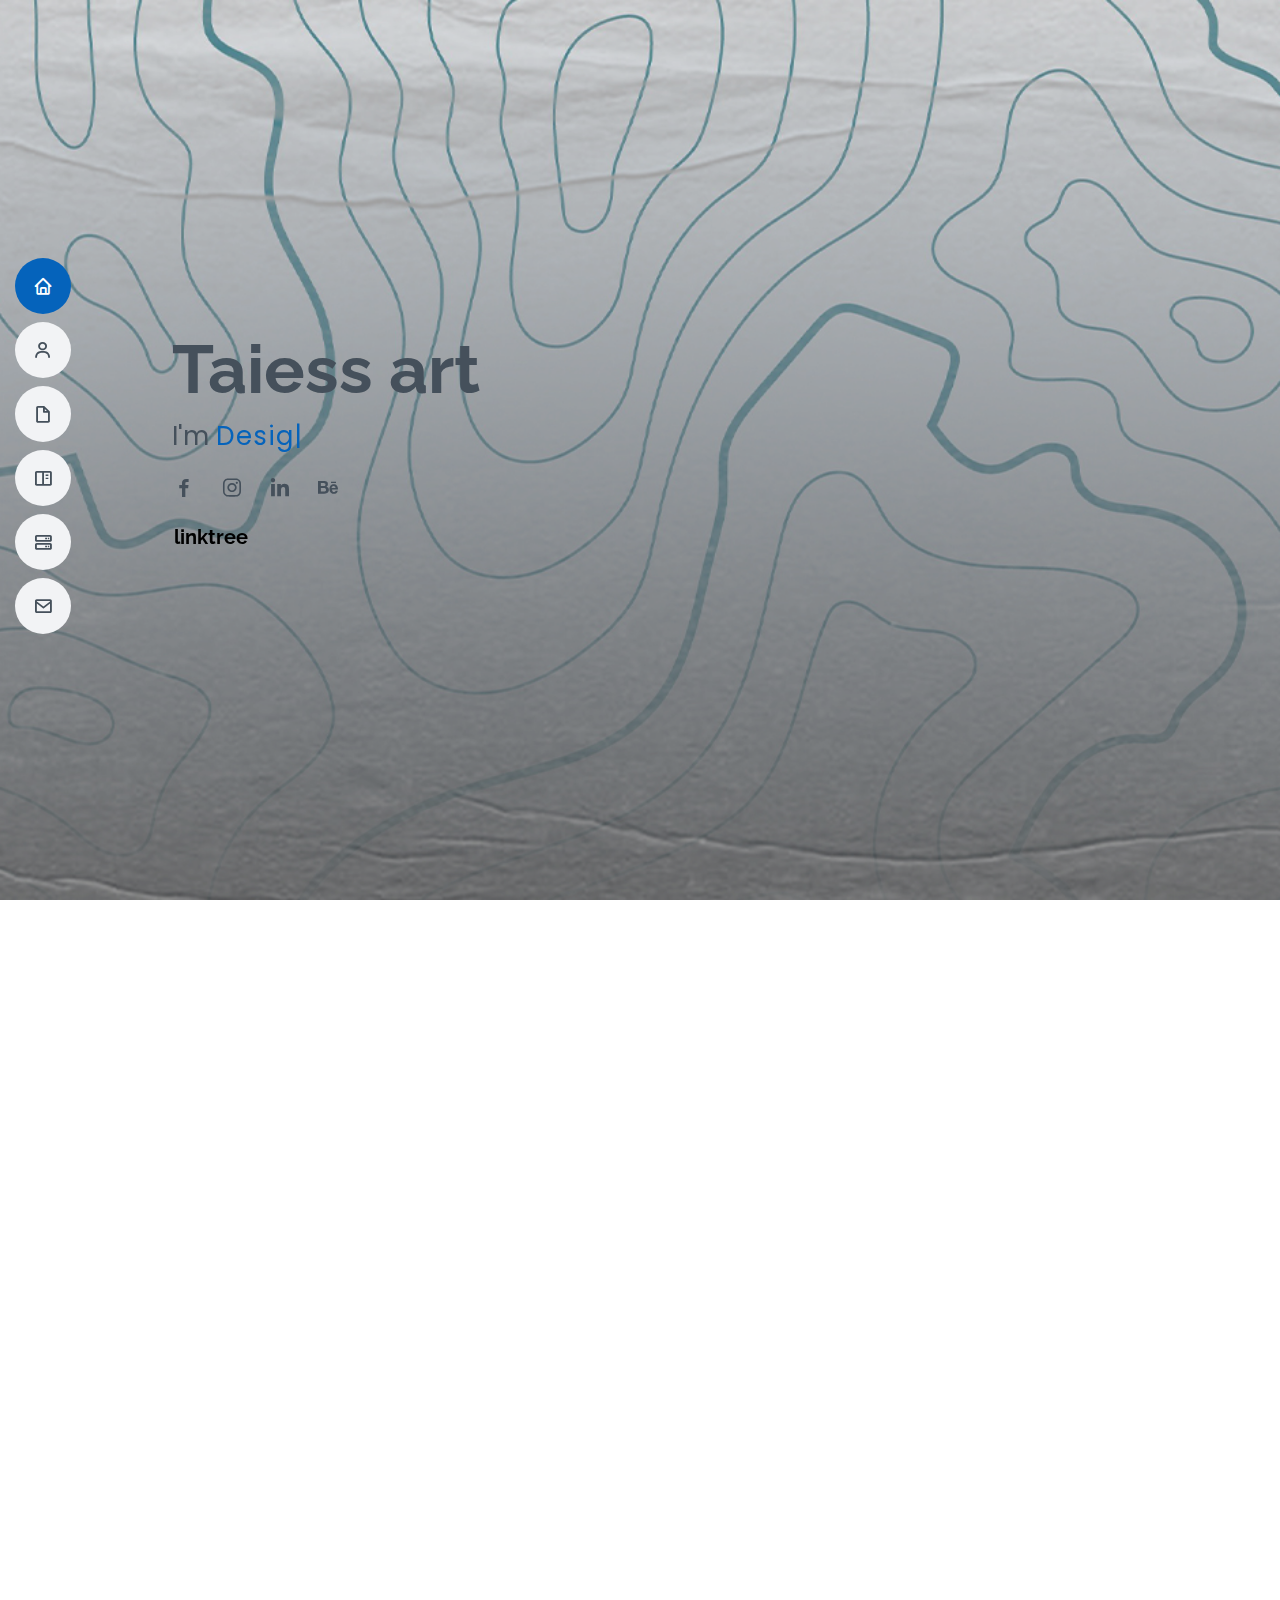
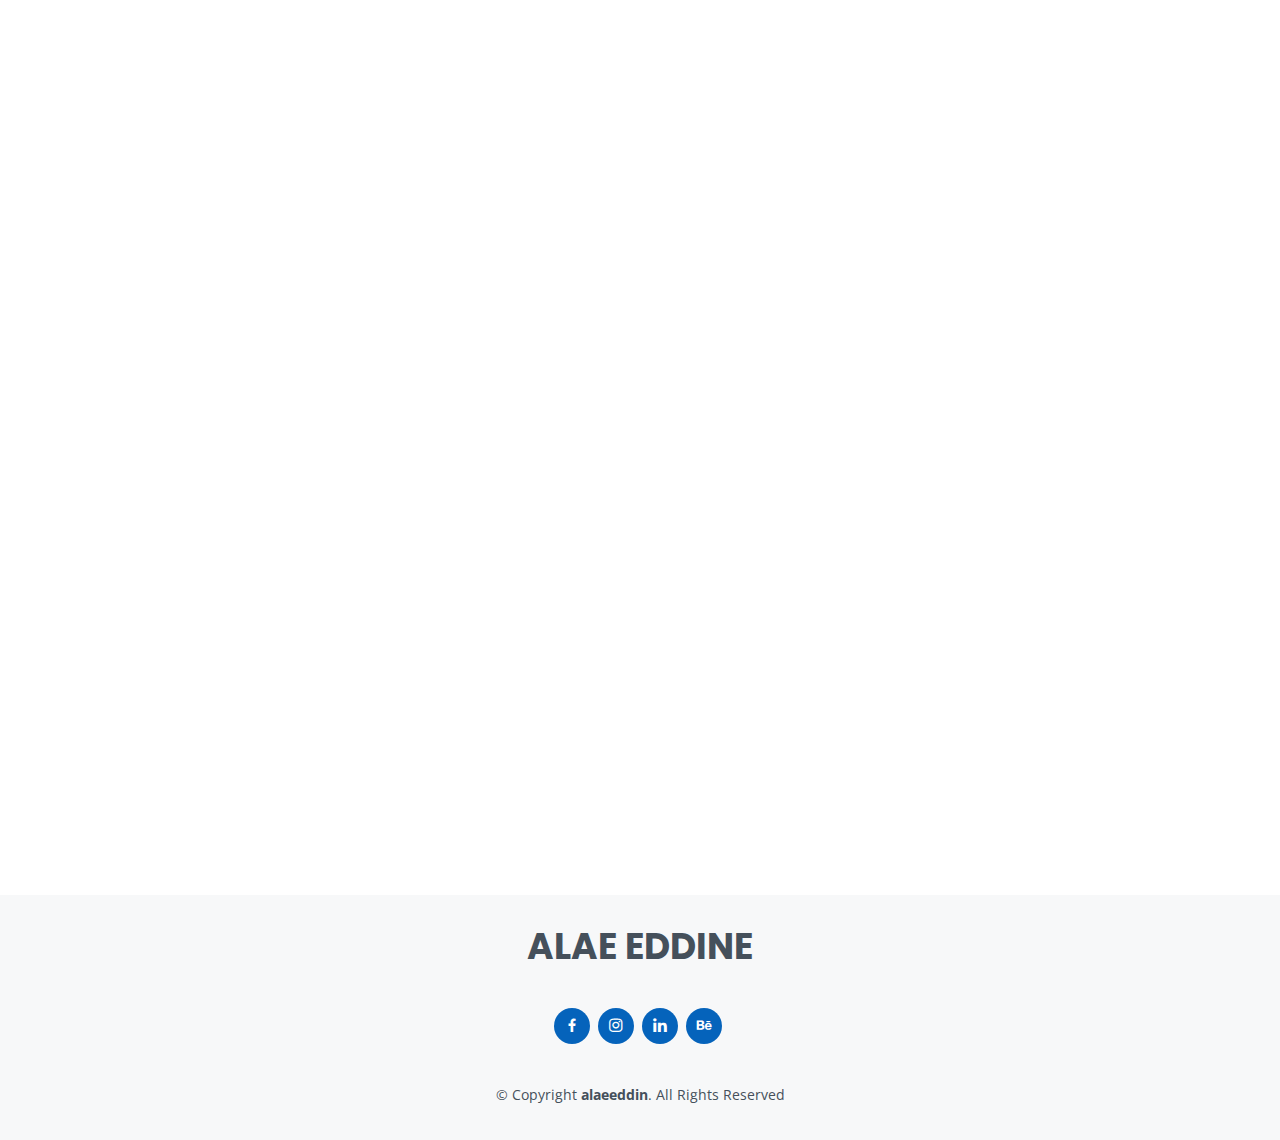
==== commit 970453ce: "updated" ====
--- a/index.html
+++ b/index.html
@@ -69,7 +69,7 @@
         <a href="https://www.behance.net/alaeeddin" class="behance"><i class="bx bxl-behance"></i></a> 
       </div> 
       <h1><a href="https://linktr.ee/taiess_motion">
-        <div style="position: relative;;top: -10px;left: 2px;font-size: 20px;">linktree</div>
+        <div style="position: relative;;top: 5px;left: 2px;font-size: 20px;">linktree</div>
         </a></h1>
     </div>
   </section><!-- End Hero -->
--- a/assets/css/style.css
+++ b/assets/css/style.css
@@ -272,7 +272,7 @@
 }
 #hero p {
   color: #45505b;
-  margin: 4px 0 0 0;
+  margin: 20px 0 0 0;
   font-size: 26px;
   font-family: "Poppins", sans-serif;
 }
@@ -281,7 +281,8 @@
   letter-spacing: 1px;
 }
 #hero .social-links {
-  margin-top: 7px;
+  margin-top: 20px;
+
 }
 
 #hero .social-links a {
